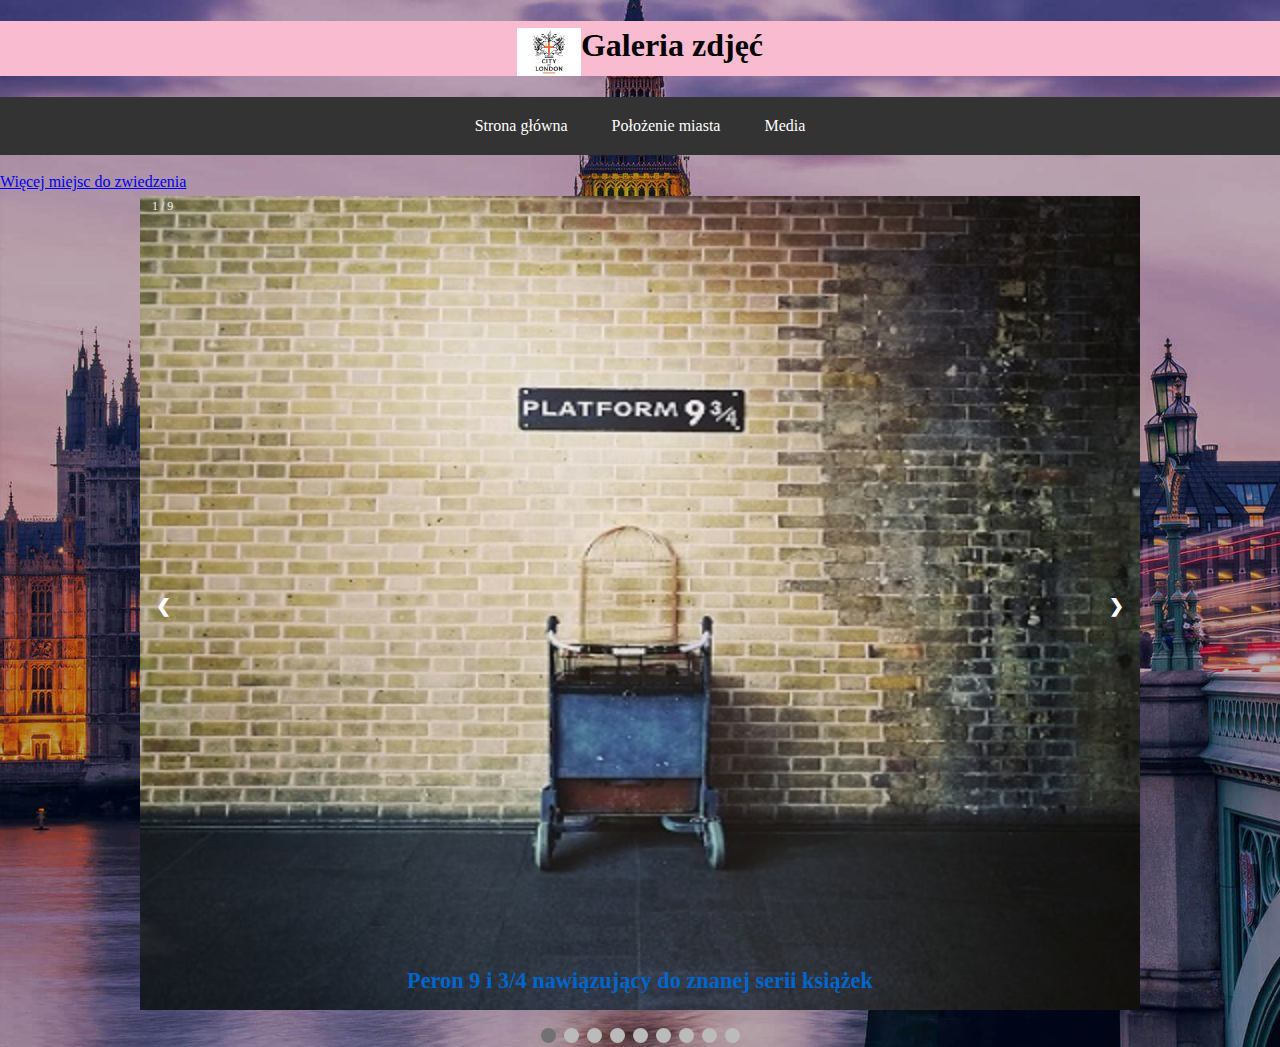
==== galeria.html @ 2e9b2c0e "Add files via upload" ====
<!DOCTYPE html>
<html lang=pl>
<head>
<meta charset=utf-8>
<meta name="viewport" content="width=device-width, initial-scale=1">
<link rel="stylesheet" type="text/css" href="arkuszp.css">
<title>Galeria zdjęć</title>
<link rel="shortcut icon" href="foto/logo.png">
<meta name="viewport" content="width=device-width, initial-scale=1">
<style>
* {box-sizing: border-box}
body {font-family:Constantia; margin:0}
.mySlides {display: none}
img {vertical-align: middle;}

.slideshow-container {
  max-width: 1000px;
  position: relative;
  margin: auto;
}

.prev, .next {
  cursor: pointer;
  position: absolute;
  top: 50%;
  width: auto;
  padding: 16px;
  margin-top: -22px;
  color: white;
  font-weight: bold;
  font-size: 18px;
  transition: 0.6s ease;
  border-radius: 0 3px 3px 0;
  user-select: none;
}
.next {
  right: 0;
  border-radius: 3px 0 0 3px;
}

.prev:hover, .next:hover {
  background-color: rgba(0,0,0,0.8);
}
.text {
  color:#0066cc;
  font-size:140%;
  padding: 8px 12px;
  position: absolute;
  bottom: 8px;
  width: 100%;
  text-align: center;
  font-family:Georgia;
  font-weight:bolder;
}
.numbertext {
  color: #f2f2f2;
  font-size: 12px;
  padding: 8px 12px;
  position: absolute;
  top: 0;
}

.dot {
  cursor: pointer;
  height: 15px;
  width: 15px;
  margin: 0 2px;
  background-color: #bbb;
  border-radius: 50%;
  display: inline-block;
  transition: background-color 0.6s ease;
}

.active, .dot:hover {
  background-color: #717171;
}

.fade {
  -webkit-animation-name: fade;
  -webkit-animation-duration: 1.5s;
  animation-name: fade;
  animation-duration: 1.5s;
}

@-webkit-keyframes fade {
  from {opacity: .4} 
  to {opacity: 1}
}

@keyframes fade {
  from {opacity: .4} 
  to {opacity: 1}
}
@media only screen and (max-width: 300px) {
  .prev, .next,.text {font-size: 11px}
}
</style>
</head>
<body>
<div class="header"><h1><a href=index.html><img src=foto/logo.png style="width:5%" alt="Logo"></a>Galeria zdjęć</h1></div>
 <div class="scrollmenu">
 <a href=index.html>Strona główna</a>
 <a href=polozenie.html>Położenie miasta</a>
  <a href=piosenka_film.html>Media</a>
  </div><br>
  <a href=https://www.visitlondon.com/things-to-do/sightseeing/london-attraction/top-ten-attractions target=_blank>Więcej miejsc do zwiedzenia</a>
<div class="slideshow-container">

<div class="mySlides fade">
  <div class="numbertext">1 / 9</div>
  <img src="foto/platform.jpg" style="width:100%" alt="Peron 9 i 3/4">
  <div class="text">Peron 9 i 3/4 nawiązujący do znanej serii książek</div>
</div>

<div class="mySlides fade">
  <div class="numbertext">2 / 4</div>
  <img src="foto/camden.jpg" style="width:100%" alt="Dzielnica Camden">
  <div class="text">Camden</div>
</div>

<div class="mySlides fade">
  <div class="numbertext">3 / 9</div>
  <img src="foto/kew.jpg" style="width:100%" alt="Królewskie Ogrody Botaniczne w Kew">
  <div class="text">Królewskie Ogrody Botaniczne w Kew</div>
</div>
<div class="mySlides fade">
  <div class="numbertext">4 / 9</div>
  <img src="foto/brixton.jpg" style="width:100%"alt="Brixton Market">
  <div class="text">Brixton Market</div>
</div>
<div class="mySlides fade">
  <div class="numbertext">5 / 9</div>
  <img src="foto/bfi.jpg" style="width:100%" alt="Brytyjski Instytut Filmowy">
  <div class="text">Brytyjski Instytut Filmowy</div>
</div>
<div class="mySlides fade">
  <div class="numbertext">6 / 9</div alt="">
  <img src="foto/carnaby.jpg" style="width:100%" alt="Soho w Londynie">
  <div class="text">Soho w Londynie<br></div>
</div>
<div class="mySlides fade">
  <div class="numbertext">7 / 9</div>
  <img src="foto/daunt-books.jpg" style="width:100%" alt="Ogromna księgarnia Daunt Books">
  <div class="text">Ogromna księgarnia Daunt Books</div>
</div>
<div class="mySlides fade">
  <div class="numbertext">8 / 9</div>
  <img src="foto/chinatown.jpg" style="width:100%" alt="Chinatown">
  <div class="text">Chinatown</div>
</div>
<div class="mySlides fade">
  <div class="numbertext">9 / 9</div>
  <img src="foto/transport.jpg" style="width:100%" alt="Londyńskie Muzeum Transportu">
  <div class="text">Londyńskie Muzeum Transportu</div>
</div>
<a class="prev" onclick="plusSlides(-1)">&#10094;</a>
<a class="next" onclick="plusSlides(1)">&#10095;</a>

</div>
<br>

<div style="text-align:center">
  <span class="dot" onclick="currentSlide(1)"></span> 
  <span class="dot" onclick="currentSlide(2)"></span> 
  <span class="dot" onclick="currentSlide(3)"></span> 
  <span class="dot" onclick="currentSlide(4)"></span>
  <span class="dot" onclick="currentSlide(5)"></span>
  <span class="dot" onclick="currentSlide(6)"></span>
  <span class="dot" onclick="currentSlide(7)"></span>
  <span class="dot" onclick="currentSlide(8)"></span>
  <span class="dot" onclick="currentSlide(9)"></span>
</div>
<script>
var slideIndex = 1;
showSlides(slideIndex);

function plusSlides(n) {
  showSlides(slideIndex += n);
}

function currentSlide(n) {
  showSlides(slideIndex = n);
}

function showSlides(n) {
  var i;
  var slides = document.getElementsByClassName("mySlides");
  var dots = document.getElementsByClassName("dot");
  if (n > slides.length) {slideIndex = 1}    
  if (n < 1) {slideIndex = slides.length}
  for (i = 0; i < slides.length; i++) {
      slides[i].style.display = "none";  
  }
  for (i = 0; i < dots.length; i++) {
      dots[i].className = dots[i].className.replace(" active", "");
  }
  slides[slideIndex-1].style.display = "block";  
  dots[slideIndex-1].className += " active";
}
</script>

</body>
</html>
---- arkuszp.css ----
div.scrollmenu {
  background-color:#333;
  overflow:auto;
  white-space: nowrap;
  text-align: center;
}

div.scrollmenu a {
  display: inline-block;
  color: white;
  text-align: center;
  padding: 20px;
  text-decoration:none;
}

div.scrollmenu a:hover {
background-color: #777;
}
.header
{
	text-align:center;
	margin:auto;
	height:10%;
	width:100%;
	background-color:#f8bbd0;
	font-family:Constantia;
	font-size:100%;
}
body{margin-top:1px;margin-left:1px;margin-right:1px;background-image:url(foto/londyn.jpg);}
.menu1
{
width:65%;
height:100%;
background-color:#b0bec5;
float:left;
text-align:center;
font-size:100%;
font-family:Georgia;
margin:auto;
}
.menu3
{
width:50%;
height:100%;
background-color:#b0bec5;
float:left;
text-align:left;
font-size:90%;
position:relative;top:50%;left:50%;transform:translate(-50%,-50%);
font-family:Georgia;
}
.menu2
{
width:35%;
height:100%;
background-color:#b0bec5;
float:right;
text-align:center;
font-size:100%;
font-family:Georgia;
margin:auto;
}
ol{list-style-type:decimal; list-style-position: inside;}
img{padding-top:0.5%;}
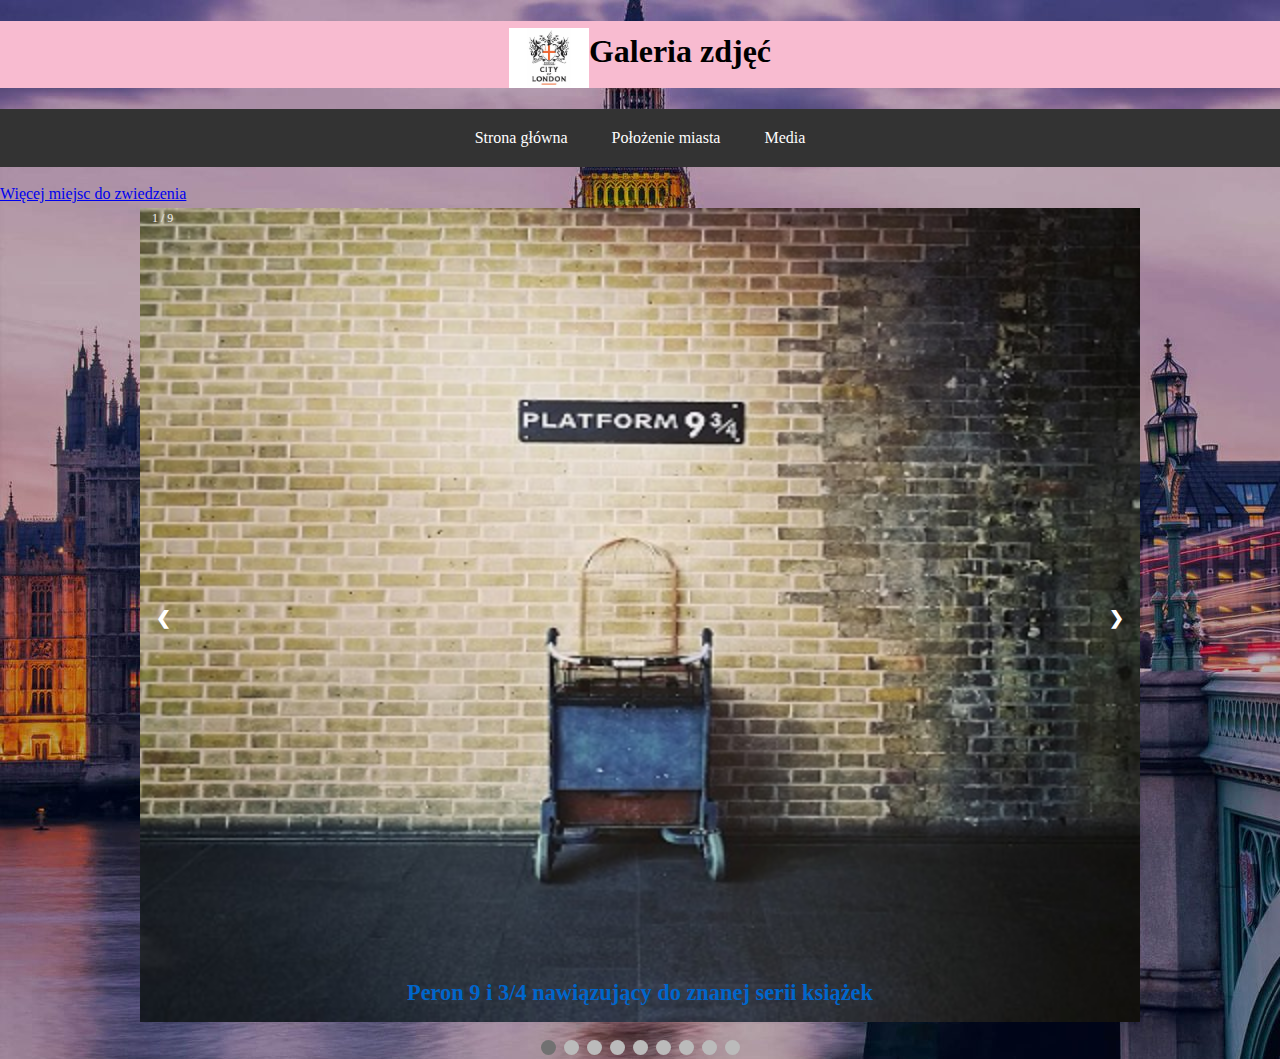
==== commit 389d3bd4: "Add files via upload" ====
--- a/galeria.html
+++ b/galeria.html
@@ -97,7 +97,7 @@
 </style>
 </head>
 <body>
-<div class="header"><h1><a href=index.html><img src=foto/logo.png style="width:5%" alt="Logo"></a>Galeria zdjęć</h1></div>
+<div class="header"><h1><a href=index.html><img src=foto/logo.png style="width:80px" alt="Logo"></a>Galeria zdjęć</h1></div>
  <div class="scrollmenu">
  <a href=index.html>Strona główna</a>
  <a href=polozenie.html>Położenie miasta</a>
